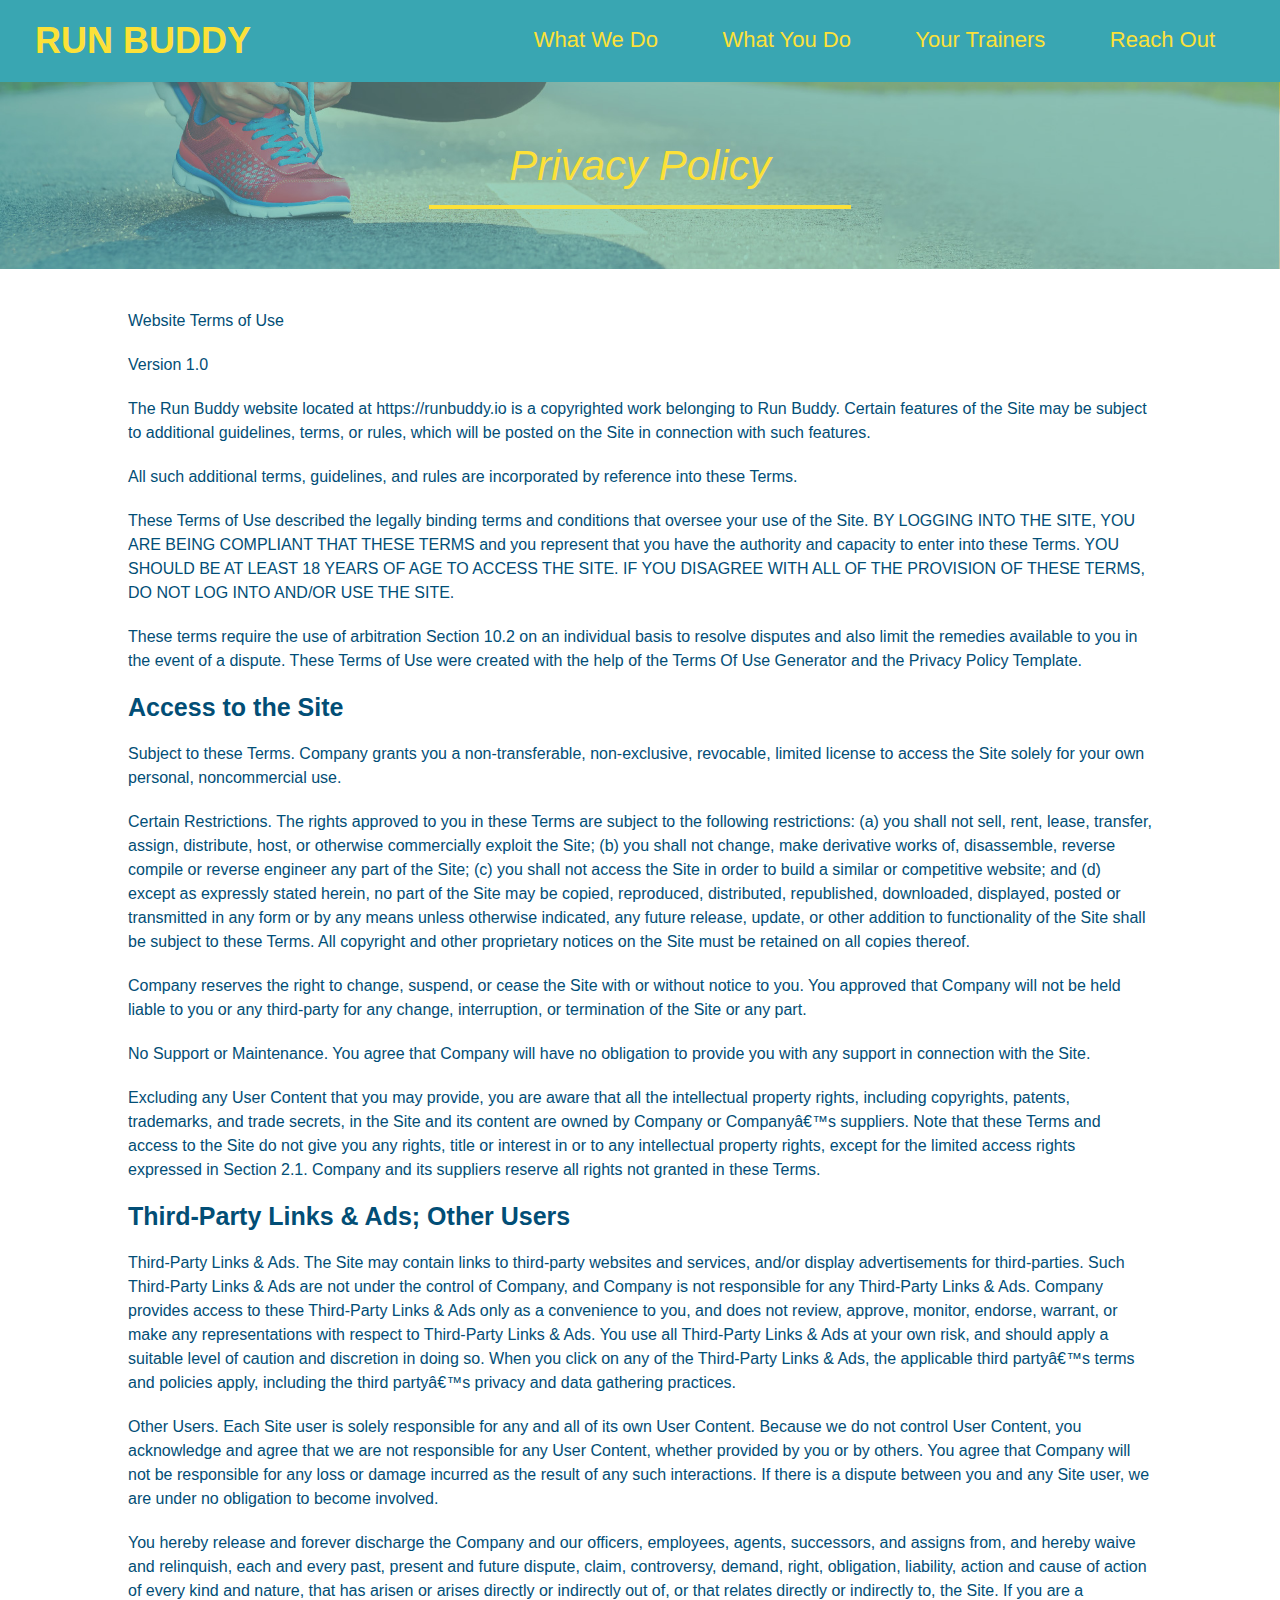
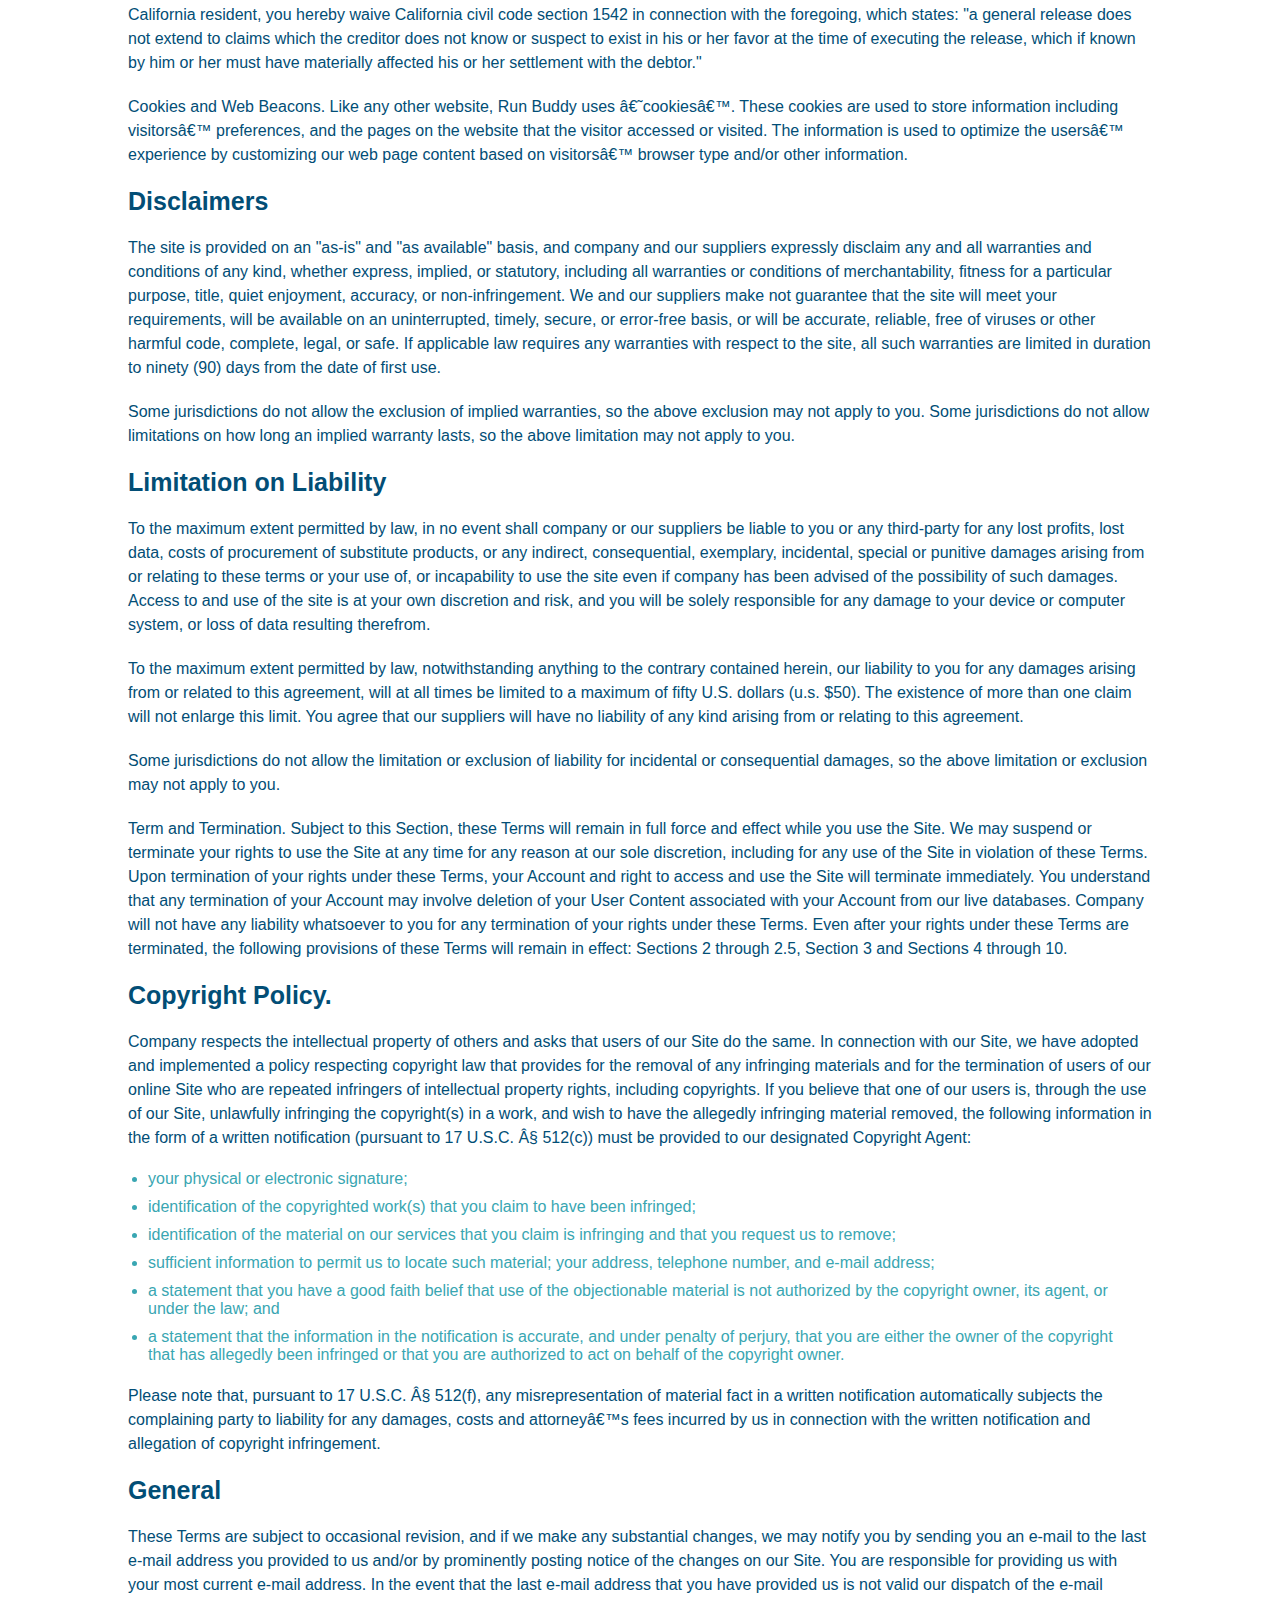
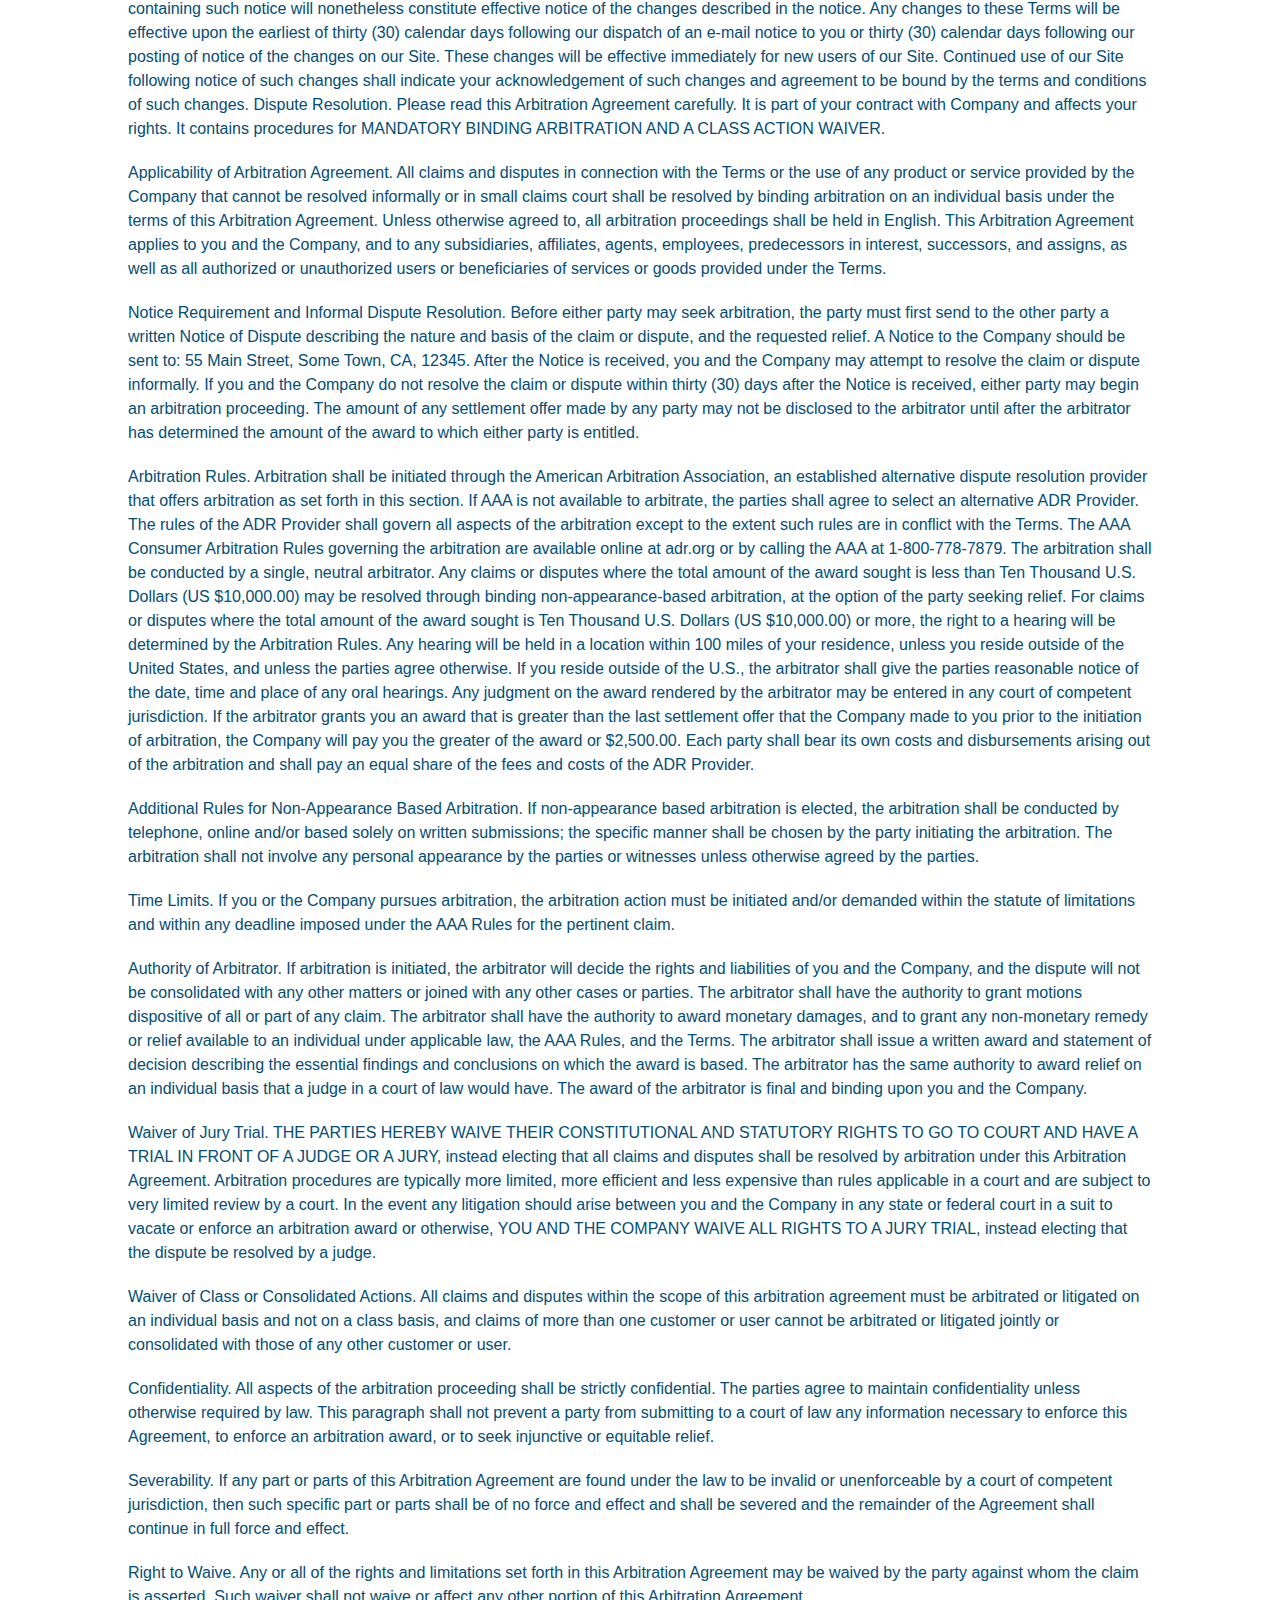
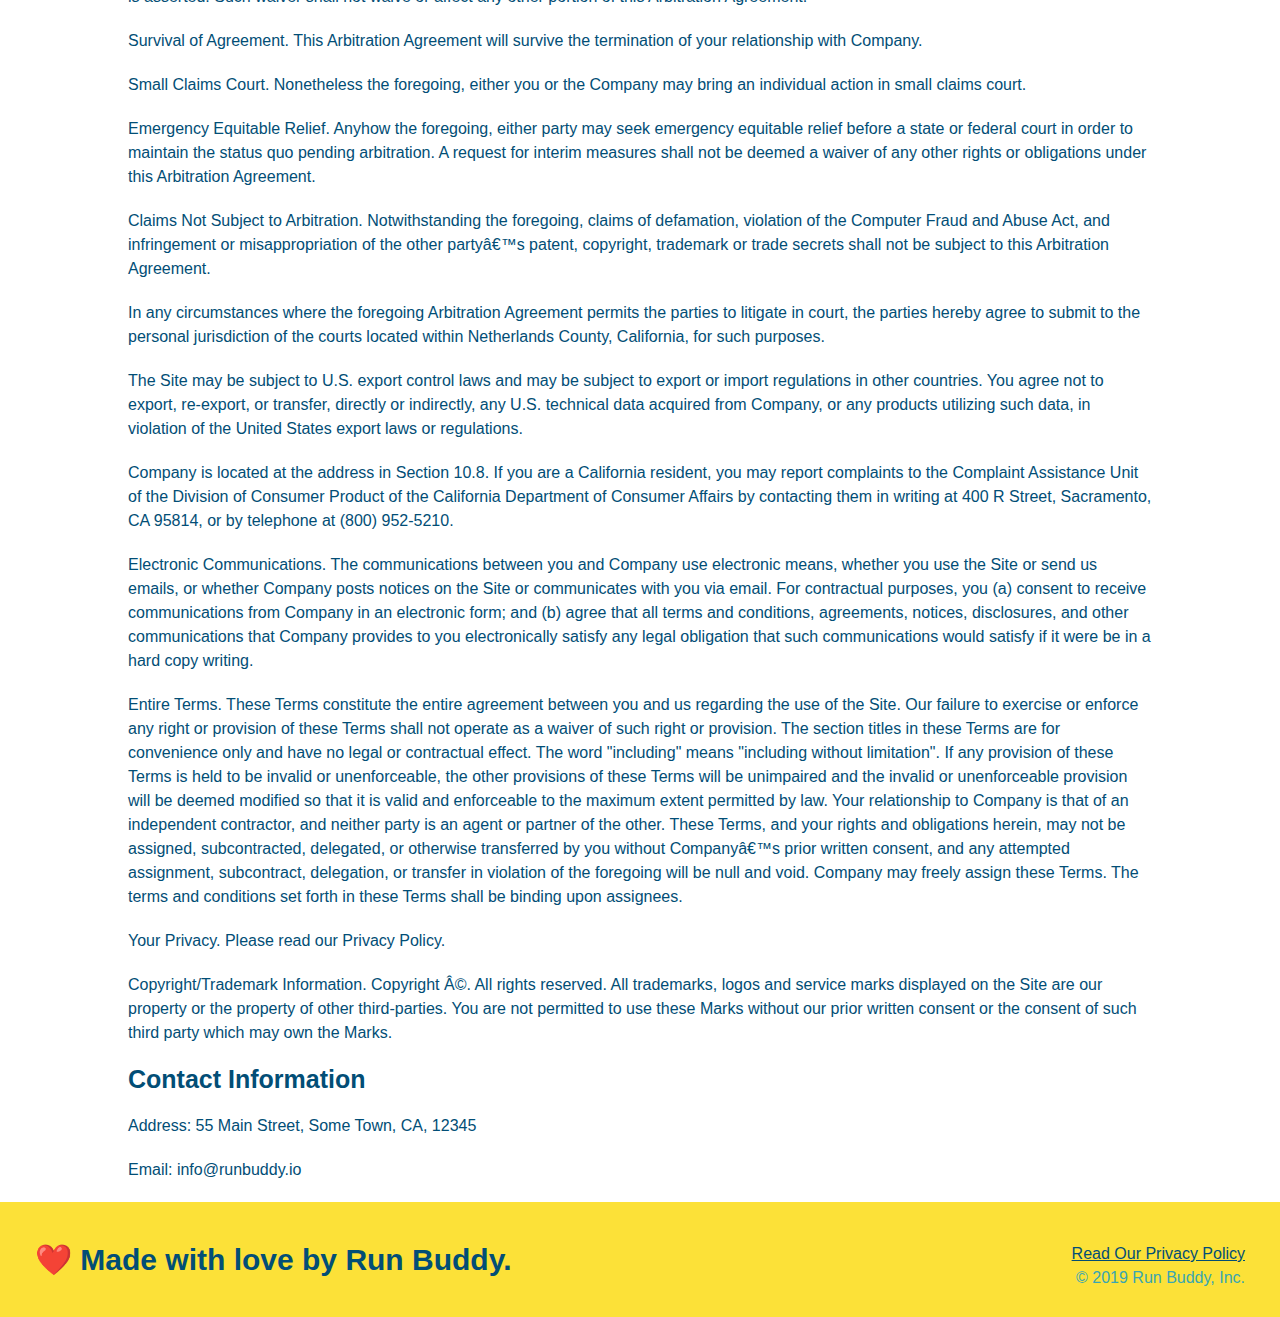
==== privacy-policy.html @ e76ca5c4 "update" ====
<!DOCTYPE html>
<html lang="en">

<head>
  <meta charset="UTF-8" />
  <title>Privacy Policy - Run Buddy</title>
  <link rel="stylesheet" href="./assets/css/style.css" />
  <link rel="stylesheet" href="./assets/css/secondary-styles.css" />

</head>

<body>
  <header>
    <h1>
      <a href="/">
        RUN BUDDY
      </a>
    </h1>
    <nav>
      <!-- Unordered list element -->
      <ul>
        <!-- List item element-->
        <li>
          <!-- Anchor element -->
          <a href="./index.html#what-we-do">What We Do</a>
        </li>
        <li>
          <a href="./index.html#what-you-do">What You Do</a>
        </li>
        <li>
          <a href="./index.html#your-trainers">Your Trainers</a>
        </li>
        <li>
          <a href="./index.html#reach-out">Reach Out</a>
        </li>
      </ul>
    </nav>
  </header>

  <section class="hero">
    <h2 class="page-title">
      Privacy Policy
    </h2>
  </section>

  <article class="secondary-content">

    <p>
      Website Terms of Use
    </p>

    <p>
      Version 1.0
    </p>

    <p>
      The Run Buddy website located at https://runbuddy.io is a copyrighted work belonging to Run Buddy. Certain
      features of the Site may be subject to additional guidelines, terms, or rules, which will be posted on the Site
      in connection with such features.
    </p>

    <p>
      All such additional terms, guidelines, and rules are incorporated by reference into these Terms.
    </p>

    <p>
      These Terms of Use described the legally binding terms and conditions that oversee your use of the Site. BY
      LOGGING INTO THE SITE, YOU ARE BEING COMPLIANT THAT THESE TERMS and you represent that you have the authority
      and capacity to enter into these Terms. YOU SHOULD BE AT LEAST 18 YEARS OF AGE TO ACCESS THE SITE. IF YOU
      DISAGREE WITH ALL OF THE PROVISION OF THESE TERMS, DO NOT LOG INTO AND/OR USE THE SITE.
    </p>

    <p>
      These terms require the use of arbitration Section 10.2 on an individual basis to resolve disputes and also
      limit the remedies available to you in the event of a dispute. These Terms of Use were created with the help of
      the Terms Of Use Generator and the Privacy Policy Template.
    </p>

    <h3>
      Access to the Site
    </h3>

    <p>
      Subject to these Terms. Company grants you a non-transferable, non-exclusive, revocable, limited license to
      access the Site solely for your own personal, noncommercial use.
    </p>

    <p>
      Certain Restrictions. The rights approved to you in these Terms are subject to the following restrictions: (a)
      you shall not sell, rent, lease, transfer, assign, distribute, host, or otherwise commercially exploit the Site;
      (b) you shall not change, make derivative works of, disassemble, reverse compile or reverse engineer any part of
      the Site; (c) you shall not access the Site in order to build a similar or competitive website; and (d) except
      as expressly stated herein, no part of the Site may be copied, reproduced, distributed, republished, downloaded,
      displayed, posted or transmitted in any form or by any means unless otherwise indicated, any future release,
      update, or other addition to functionality of the Site shall be subject to these Terms. All copyright and other
      proprietary notices on the Site must be retained on all copies thereof.
    </p>

    <p>
      Company reserves the right to change, suspend, or cease the Site with or without notice to you. You approved
      that Company will not be held liable to you or any third-party for any change, interruption, or termination of
      the Site or any part.
    </p>

    <p>
      No Support or Maintenance. You agree that Company will have no obligation to provide you with any support in
      connection with the Site.
    </p>

    <p>
      Excluding any User Content that you may provide, you are aware that all the intellectual property rights,
      including copyrights, patents, trademarks, and trade secrets, in the Site and its content are owned by Company
      or Companyâ€™s suppliers. Note that these Terms and access to the Site do not give you any rights, title or
      interest in or to any intellectual property rights, except for the limited access rights expressed in Section
      2.1. Company and its suppliers reserve all rights not granted in these Terms.
    </p>

    <h3>
      Third-Party Links & Ads; Other Users
    </h3>

    <p>
      Third-Party Links & Ads. The Site may contain links to third-party websites and services, and/or display
      advertisements for third-parties. Such Third-Party Links & Ads are not under the control of Company, and Company
      is not responsible for any Third-Party Links & Ads. Company provides access to these Third-Party Links & Ads
      only as a convenience to you, and does not review, approve, monitor, endorse, warrant, or make any
      representations with respect to Third-Party Links & Ads. You use all Third-Party Links & Ads at your own risk,
      and should apply a suitable level of caution and discretion in doing so. When you click on any of the
      Third-Party Links & Ads, the applicable third partyâ€™s terms and policies apply, including the third partyâ€™s
      privacy and data gathering practices.
    </p>

    <p>
      Other Users. Each Site user is solely responsible for any and all of its own User Content. Because we do not
      control User Content, you acknowledge and agree that we are not responsible for any User Content, whether
      provided by you or by others. You agree that Company will not be responsible for any loss or damage incurred as
      the result of any such interactions. If there is a dispute between you and any Site user, we are under no
      obligation to become involved.
    </p>

    <p>
      You hereby release and forever discharge the Company and our officers, employees, agents, successors, and
      assigns from, and hereby waive and relinquish, each and every past, present and future dispute, claim,
      controversy, demand, right, obligation, liability, action and cause of action of every kind and nature, that has
      arisen or arises directly or indirectly out of, or that relates directly or indirectly to, the Site. If you are
      a California resident, you hereby waive California civil code section 1542 in connection with the foregoing,
      which states: "a general release does not extend to claims which the creditor does not know or suspect to exist
      in his or her favor at the time of executing the release, which if known by him or her must have materially
      affected his or her settlement with the debtor."
    </p>

    <p>
      Cookies and Web Beacons. Like any other website, Run Buddy uses â€˜cookiesâ€™. These cookies are used to store
      information including visitorsâ€™ preferences, and the pages on the website that the visitor accessed or visited.
      The information is used to optimize the usersâ€™ experience by customizing our web page content based on
      visitorsâ€™
      browser type and/or other information.
    </p>

    <h3>
      Disclaimers
    </h3>

    <p>
      The site is provided on an "as-is" and "as available" basis, and company and our suppliers expressly disclaim
      any and all warranties and conditions of any kind, whether express, implied, or statutory, including all
      warranties or conditions of merchantability, fitness for a particular purpose, title, quiet enjoyment, accuracy,
      or non-infringement. We and our suppliers make not guarantee that the site will meet your requirements, will be
      available on an uninterrupted, timely, secure, or error-free basis, or will be accurate, reliable, free of
      viruses or other harmful code, complete, legal, or safe. If applicable law requires any warranties with respect
      to the site, all such warranties are limited in duration to ninety (90) days from the date of first use.
    </p>

    <p>
      Some jurisdictions do not allow the exclusion of implied warranties, so the above exclusion may not apply to
      you. Some jurisdictions do not allow limitations on how long an implied warranty lasts, so the above limitation
      may not apply to you.
    </p>

    <h3>
      Limitation on Liability
    </h3>

    <p>
      To the maximum extent permitted by law, in no event shall company or our suppliers be liable to you or any
      third-party for any lost profits, lost data, costs of procurement of substitute products, or any indirect,
      consequential, exemplary, incidental, special or punitive damages arising from or relating to these terms or
      your use of, or incapability to use the site even if company has been advised of the possibility of such
      damages. Access to and use of the site is at your own discretion and risk, and you will be solely responsible
      for any damage to your device or computer system, or loss of data resulting therefrom.
    </p>

    <p>
      To the maximum extent permitted by law, notwithstanding anything to the contrary contained herein, our liability
      to you for any damages arising from or related to this agreement, will at all times be limited to a maximum of
      fifty U.S. dollars (u.s. $50). The existence of more than one claim will not enlarge this limit. You agree that
      our suppliers will have no liability of any kind arising from or relating to this agreement.
    </p>

    <p>
      Some jurisdictions do not allow the limitation or exclusion of liability for incidental or consequential
      damages, so the above limitation or exclusion may not apply to you.
    </p>

    <p>
      Term and Termination. Subject to this Section, these Terms will remain in full force and effect while you use
      the Site. We may suspend or terminate your rights to use the Site at any time for any reason at our sole
      discretion, including for any use of the Site in violation of these Terms. Upon termination of your rights under
      these Terms, your Account and right to access and use the Site will terminate immediately. You understand that
      any termination of your Account may involve deletion of your User Content associated with your Account from our
      live databases. Company will not have any liability whatsoever to you for any termination of your rights under
      these Terms. Even after your rights under these Terms are terminated, the following provisions of these Terms
      will remain in effect: Sections 2 through 2.5, Section 3 and Sections 4 through 10.
    </p>

    <h3>
      Copyright Policy.
    </h3>

    <p>
      Company respects the intellectual property of others and asks that users of our Site do the same. In connection
      with our Site, we have adopted and implemented a policy respecting copyright law that provides for the removal
      of any infringing materials and for the termination of users of our online Site who are repeated infringers of
      intellectual property rights, including copyrights. If you believe that one of our users is, through the use of
      our Site, unlawfully infringing the copyright(s) in a work, and wish to have the allegedly infringing material
      removed, the following information in the form of a written notification (pursuant to 17 U.S.C. Â§ 512(c)) must
      be provided to our designated Copyright Agent:
    </p>

    <ul>
      <li>
        your physical or electronic signature;
      </li>
      <li>
        identification of the copyrighted work(s) that you claim to have been infringed;
      </li>
      <li>
        identification of the material on our services that you claim is infringing and that you request us to remove;
      </li>
      <li>
        sufficient information to permit us to locate such material; your address, telephone number, and e-mail
        address;
      </li>
      <li>
        a statement that you have a good faith belief that use of the objectionable material is not authorized by the
        copyright owner, its agent, or under the law; and
      </li>
      <li>
        a statement that the information in the notification is accurate, and under penalty of perjury, that you are
        either the owner of the copyright that has allegedly been infringed or that you are authorized to act on
        behalf of the copyright owner.
      </li>
    </ul>

    <p>
      Please note that, pursuant to 17 U.S.C. Â§ 512(f), any misrepresentation of material fact in a written
      notification automatically subjects the complaining party to liability for any damages, costs and attorneyâ€™s
      fees incurred by us in connection with the written notification and allegation of copyright infringement.
    </p>

    <h3>
      General
    </h3>

    <p>
      These Terms are subject to occasional revision, and if we make any substantial changes, we may notify you by
      sending you an e-mail to the last e-mail address you provided to us and/or by prominently posting notice of the
      changes on our Site. You are responsible for providing us with your most current e-mail address. In the event
      that the last e-mail address that you have provided us is not valid our dispatch of the e-mail containing such
      notice will nonetheless constitute effective notice of the changes described in the notice. Any changes to these
      Terms will be effective upon the earliest of thirty (30) calendar days following our dispatch of an e-mail
      notice to you or thirty (30) calendar days following our posting of notice of the changes on our Site. These
      changes will be effective immediately for new users of our Site. Continued use of our Site following notice of
      such changes shall indicate your acknowledgement of such changes and agreement to be bound by the terms and
      conditions of such changes. Dispute Resolution. Please read this Arbitration Agreement carefully. It is part of
      your contract with Company and affects your rights. It contains procedures for MANDATORY BINDING ARBITRATION AND
      A CLASS ACTION WAIVER.
    </p>

    <p>
      Applicability of Arbitration Agreement. All claims and disputes in connection with the Terms or the use of any
      product or service provided by the Company that cannot be resolved informally or in small claims court shall be
      resolved by binding arbitration on an individual basis under the terms of this Arbitration Agreement. Unless
      otherwise agreed to, all arbitration proceedings shall be held in English. This Arbitration Agreement applies to
      you and the Company, and to any subsidiaries, affiliates, agents, employees, predecessors in interest,
      successors, and assigns, as well as all authorized or unauthorized users or beneficiaries of services or goods
      provided under the Terms.
    </p>

    <p>
      Notice Requirement and Informal Dispute Resolution. Before either party may seek arbitration, the party must
      first send to the other party a written Notice of Dispute describing the nature and basis of the claim or
      dispute, and the requested relief. A Notice to the Company should be sent to: 55 Main Street, Some Town, CA,
      12345. After the Notice is received, you and the Company may attempt to resolve the claim or dispute informally.
      If you and the Company do not resolve the claim or dispute within thirty (30) days after the Notice is received,
      either party may begin an arbitration proceeding. The amount of any settlement offer made by any party may not
      be disclosed to the arbitrator until after the arbitrator has determined the amount of the award to which either
      party is entitled.
    </p>

    <p>
      Arbitration Rules. Arbitration shall be initiated through the American Arbitration Association, an established
      alternative dispute resolution provider that offers arbitration as set forth in this section. If AAA is not
      available to arbitrate, the parties shall agree to select an alternative ADR Provider. The rules of the ADR
      Provider shall govern all aspects of the arbitration except to the extent such rules are in conflict with the
      Terms. The AAA Consumer Arbitration Rules governing the arbitration are available online at adr.org or by
      calling the AAA at 1-800-778-7879. The arbitration shall be conducted by a single, neutral arbitrator. Any
      claims or disputes where the total amount of the award sought is less than Ten Thousand U.S. Dollars (US
      $10,000.00) may be resolved through binding non-appearance-based arbitration, at the option of the party seeking
      relief. For claims or disputes where the total amount of the award sought is Ten Thousand U.S. Dollars (US
      $10,000.00) or more, the right to a hearing will be determined by the Arbitration Rules. Any hearing will be
      held in a location within 100 miles of your residence, unless you reside outside of the United States, and
      unless the parties agree otherwise. If you reside outside of the U.S., the arbitrator shall give the parties
      reasonable notice of the date, time and place of any oral hearings. Any judgment on the award rendered by the
      arbitrator may be entered in any court of competent jurisdiction. If the arbitrator grants you an award that is
      greater than the last settlement offer that the Company made to you prior to the initiation of arbitration, the
      Company will pay you the greater of the award or $2,500.00. Each party shall bear its own costs and
      disbursements arising out of the arbitration and shall pay an equal share of the fees and costs of the ADR
      Provider.
    </p>

    <p>
      Additional Rules for Non-Appearance Based Arbitration. If non-appearance based arbitration is elected, the
      arbitration shall be conducted by telephone, online and/or based solely on written submissions; the specific
      manner shall be chosen by the party initiating the arbitration. The arbitration shall not involve any personal
      appearance by the parties or witnesses unless otherwise agreed by the parties.
    </p>

    <p>
      Time Limits. If you or the Company pursues arbitration, the arbitration action must be initiated and/or demanded
      within the statute of limitations and within any deadline imposed under the AAA Rules for the pertinent claim.
    </p>

    <p>
      Authority of Arbitrator. If arbitration is initiated, the arbitrator will decide the rights and liabilities of
      you and the Company, and the dispute will not be consolidated with any other matters or joined with any other
      cases or parties. The arbitrator shall have the authority to grant motions dispositive of all or part of any
      claim. The arbitrator shall have the authority to award monetary damages, and to grant any non-monetary remedy
      or relief available to an individual under applicable law, the AAA Rules, and the Terms. The arbitrator shall
      issue a written award and statement of decision describing the essential findings and conclusions on which the
      award is based. The arbitrator has the same authority to award relief on an individual basis that a judge in a
      court of law would have. The award of the arbitrator is final and binding upon you and the Company.
    </p>

    <p>
      Waiver of Jury Trial. THE PARTIES HEREBY WAIVE THEIR CONSTITUTIONAL AND STATUTORY RIGHTS TO GO TO COURT AND HAVE
      A TRIAL IN FRONT OF A JUDGE OR A JURY, instead electing that all claims and disputes shall be resolved by
      arbitration under this Arbitration Agreement. Arbitration procedures are typically more limited, more efficient
      and less expensive than rules applicable in a court and are subject to very limited review by a court. In the
      event any litigation should arise between you and the Company in any state or federal court in a suit to vacate
      or enforce an arbitration award or otherwise, YOU AND THE COMPANY WAIVE ALL RIGHTS TO A JURY TRIAL, instead
      electing that the dispute be resolved by a judge.
    </p>

    <p>
      Waiver of Class or Consolidated Actions. All claims and disputes within the scope of this arbitration agreement
      must be arbitrated or litigated on an individual basis and not on a class basis, and claims of more than one
      customer or user cannot be arbitrated or litigated jointly or consolidated with those of any other customer or
      user.
    </p>

    <p>
      Confidentiality. All aspects of the arbitration proceeding shall be strictly confidential. The parties agree to
      maintain confidentiality unless otherwise required by law. This paragraph shall not prevent a party from
      submitting to a court of law any information necessary to enforce this Agreement, to enforce an arbitration
      award, or to seek injunctive or equitable relief.
    </p>

    <p>
      Severability. If any part or parts of this Arbitration Agreement are found under the law to be invalid or
      unenforceable by a court of competent jurisdiction, then such specific part or parts shall be of no force and
      effect and shall be severed and the remainder of the Agreement shall continue in full force and effect.
    </p>

    <p>
      Right to Waive. Any or all of the rights and limitations set forth in this Arbitration Agreement may be waived
      by the party against whom the claim is asserted. Such waiver shall not waive or affect any other portion of this
      Arbitration Agreement.
    </p>

    <p>
      Survival of Agreement. This Arbitration Agreement will survive the termination of your relationship with
      Company.
    </p>

    <p>
      Small Claims Court. Nonetheless the foregoing, either you or the Company may bring an individual action in small
      claims court.
    </p>

    <p>
      Emergency Equitable Relief. Anyhow the foregoing, either party may seek emergency equitable relief before a
      state or federal court in order to maintain the status quo pending arbitration. A request for interim measures
      shall not be deemed a waiver of any other rights or obligations under this Arbitration Agreement.
    </p>

    <p>
      Claims Not Subject to Arbitration. Notwithstanding the foregoing, claims of defamation, violation of the
      Computer Fraud and Abuse Act, and infringement or misappropriation of the other partyâ€™s patent, copyright,
      trademark or trade secrets shall not be subject to this Arbitration Agreement.
    </p>

    <p>
      In any circumstances where the foregoing Arbitration Agreement permits the parties to litigate in court, the
      parties hereby agree to submit to the personal jurisdiction of the courts located within Netherlands County,
      California, for such purposes.
    </p>

    <p>
      The Site may be subject to U.S. export control laws and may be subject to export or import regulations in other
      countries. You agree not to export, re-export, or transfer, directly or indirectly, any U.S. technical data
      acquired from Company, or any products utilizing such data, in violation of the United States export laws or
      regulations.
    </p>

    <p>
      Company is located at the address in Section 10.8. If you are a California resident, you may report complaints
      to the Complaint Assistance Unit of the Division of Consumer Product of the California Department of Consumer
      Affairs by contacting them in writing at 400 R Street, Sacramento, CA 95814, or by telephone at (800) 952-5210.
    </p>

    <p>
      Electronic Communications. The communications between you and Company use electronic means, whether you use the
      Site or send us emails, or whether Company posts notices on the Site or communicates with you via email. For
      contractual purposes, you (a) consent to receive communications from Company in an electronic form; and (b)
      agree that all terms and conditions, agreements, notices, disclosures, and other communications that Company
      provides to you electronically satisfy any legal obligation that such communications would satisfy if it were be
      in a hard copy writing.
    </p>

    <p>
      Entire Terms. These Terms constitute the entire agreement between you and us regarding the use of the Site. Our
      failure to exercise or enforce any right or provision of these Terms shall not operate as a waiver of such right
      or provision. The section titles in these Terms are for convenience only and have no legal or contractual
      effect. The word "including" means "including without limitation". If any provision of these Terms is held to be
      invalid or unenforceable, the other provisions of these Terms will be unimpaired and the invalid or
      unenforceable provision will be deemed modified so that it is valid and enforceable to the maximum extent
      permitted by law. Your relationship to Company is that of an independent contractor, and neither party is an
      agent or partner of the other. These Terms, and your rights and obligations herein, may not be assigned,
      subcontracted, delegated, or otherwise transferred by you without Companyâ€™s prior written consent, and any
      attempted assignment, subcontract, delegation, or transfer in violation of the foregoing will be null and void.
      Company may freely assign these Terms. The terms and conditions set forth in these Terms shall be binding upon
      assignees.
    </p>

    <p>
      Your Privacy. Please read our Privacy Policy.
    </p>

    <p>
      Copyright/Trademark Information. Copyright Â©. All rights reserved. All trademarks, logos and service marks
      displayed on the Site are our property or the property of other third-parties. You are not permitted to use
      these Marks without our prior written consent or the consent of such third party which may own the Marks.
    </p>

    <h3>
      Contact Information
    </h3>

    <p>
      Address: 55 Main Street, Some Town, CA, 12345
    </p>

    <p>
      Email: info@runbuddy.io
    </p>

  </article>


  <!-- footer -->
  <footer>
    <h2>❤️ Made with love by Run Buddy.</h2>
    <div>
      <a href="#">Read Our Privacy Policy</a><br />
      &copy; 2019 Run Buddy, Inc.
    </div>
  </footer>
</body>

</html>
---- assets/css/style.css ----
* {
  margin: 0;
  padding: 0;
  box-sizing: border-box;
}

body {
  /* more on this crazy alphanumerical value in a minute! */
  color: #39a6b2;
  font-family: Helvetica, Arial, sans-serif;
}

/* apply styles to <header> */
header {
  padding: 20px 35px;
  background-color: #39a6b2;
}

header h1 {
  font-weight: bold;
  font-size: 36px;
  color: #fce138;
  margin: 0;
  display: inline;
}
header a {
  text-decoration: none;
  color: #fce138;
}

header nav {
  float: right;
  margin: 7px 0;
}

header nav ul li {
  display: inline;
}

header nav ul li a {
  margin: 0 30px;
  font-weight: lighter;
  font-size: 22px;
}

footer {
  background: #fce138;
  width: 100%;
  padding: 40px 35px;
}

footer h2 {
  display: inline;
  color: #024e76;
  font-size: 30px;
  margin: 0;
}

footer div {
  float: right;
  line-height: 1.5;
  text-align: right;
}

footer a {
  color: #024e76;
}

section {
  padding: 60px;
}

/* Hero Style Start */
.hero {
  background-image: url('../images/hero-bg.jpg');
  height: 600px;
  background-size: cover;
  background-position: center;
  position: relative;
}
/* Hero Style End */

.hero-form {
  border: 3px solid #024e76;
  background-color: #fce138;
  padding: 20px;
  width: 500px;
  color: #024e76;
  position: absolute;
  bottom: 120px;
  right: 140px;
}

.hero-form h3 {
  font-size: 24px;
  margin: 0;
}
.hero-form p {
  margin: 5px 0 15px 0;
}

.form-input {
  border: 1px solid #024e76;
  display: block;
  padding: 7px 15px;
  font-size: 16px;
  color: #024e76;
  width: 100%;
  margin-bottom: 15px;
}

.hero-form label {
  margin: 0 5px;
}

.hero-form button {
  color: #fce138;
  background-color: #024e76;
  border: none;
  padding: 10px 20px;
  font-size: 16px;
}

.intro {
  text-align: center;
}

.intro p {
  line-height: 1.7;
  color: #39a6b2;
  width: 80%;
  font-size: 20px;
  margin: 0 auto;
}

.steps {
  text-align: center;
  background: #fce138;
}

.steps div {
  margin-bottom: 80px;
}

.steps img {
  width: 15%;
  margin: 10px 0;
}

.steps h3 {
  color: #024e76;
  font-size: 46px;
  margin-top: 10px;
}

.steps p {
  color: #39a6b2;
  font-size: 23px;
}

.steps span {
  font-size: 38px;
}

.section-title {
  font-size: 55px;
  color: #024e76;
  margin-bottom: 35px;
  padding: 0 100px 20px 100px;
  display: inline-block;
  border-bottom: 3px solid;
}

.primary-border {
  border-color: #fce138;
}

.secondary-border {
  border-color: #39a6b2;
}

.trainers {
  text-align: center;
}

.trainer {
  width: 900px;
  margin: 0 auto 30px auto;
  background: #024e76;
  color: #fce138;
  overflow: auto;
}

.trainer img {
  width: 35%;
  float: left;
}

.trainer-bio {
  padding: 35px;
  float: left;
  width: 65%;
}

.trainer-bio h3 {
  font-size: 32px;
  margin-bottom: 8px;
}

.trainer-bio h4 {
  font-weight: lighter;
  font-size: 26px;
  margin-bottom: 25px;
}

.trainer-bio p {
  font-size: 17px;
  line-height: 1.3;
}

.text-left {
  text-align: left;
}

.text-right {
  text-align: right;
}

/* REACH OUT STYLES START */
.contact {
  text-align: center;
  background: #024e76;
}

.contact h2 {
  color: #fce138;
}

.contact-info iframe {
  width: 400px;
  height: 400px;
}

.contact-info div {
  width: 410px;
  display: inline-block;
  vertical-align: top;
  text-align: left;
  margin: 30px 0 0 60px;
  color: white;
}

.contact-info h3 {
  color: #fce138;
  font-size: 32px;
}

.contact-info p,
.contact-info address {
  margin: 20px 0;
  line-height: 1.5;
  font-size: 20px;
  font-style: normal;
}

.contact-info a {
  color: #fce138;
}

/* REACH OUT STYLES END */
---- assets/css/secondary-styles.css ----
.hero {
  background-position: bottom;
  height: auto;
  text-align: center;
  margin-bottom: 40px;
}

.page-title {
  color: #fce138;
  display: inline-block;
  border-bottom: 4px solid #fce138;
  padding: 0 80px 15px 80px;
  font-weight: normal;
  font-size: 42px;
  font-style: italic;
}

.secondary-content {
  width: 80%;
  margin: 0 auto;
  color: #024e76;
}

.secondary-content h3 {
  font-size: 25px;
  margin: 20px 0;
}

.secondary-content p {
  font-size: 16px;
  line-height: 1.5;
  margin: 20px 0;
}

.secondary-content ul {
  margin: 15px 20px;
}

.secondary-content li {
  color: #39a6b2;
  margin: 10px 0;
}
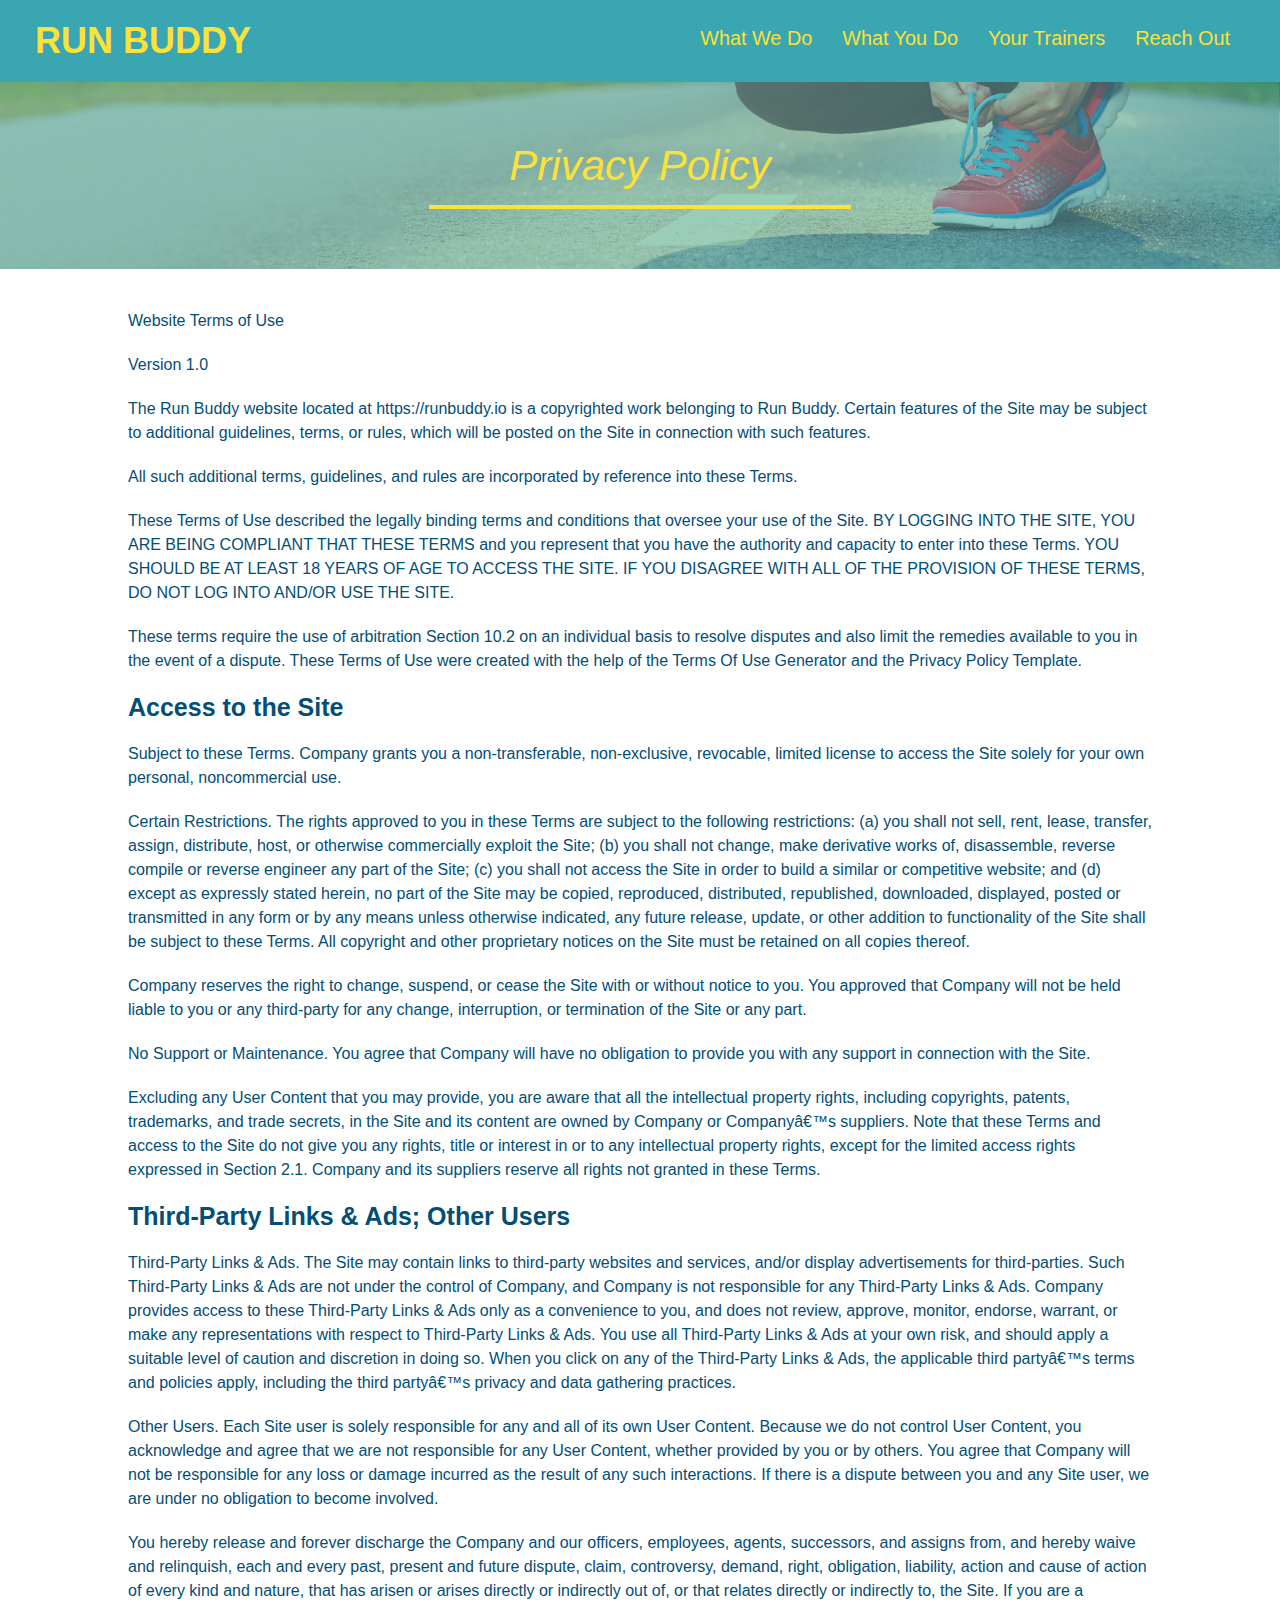
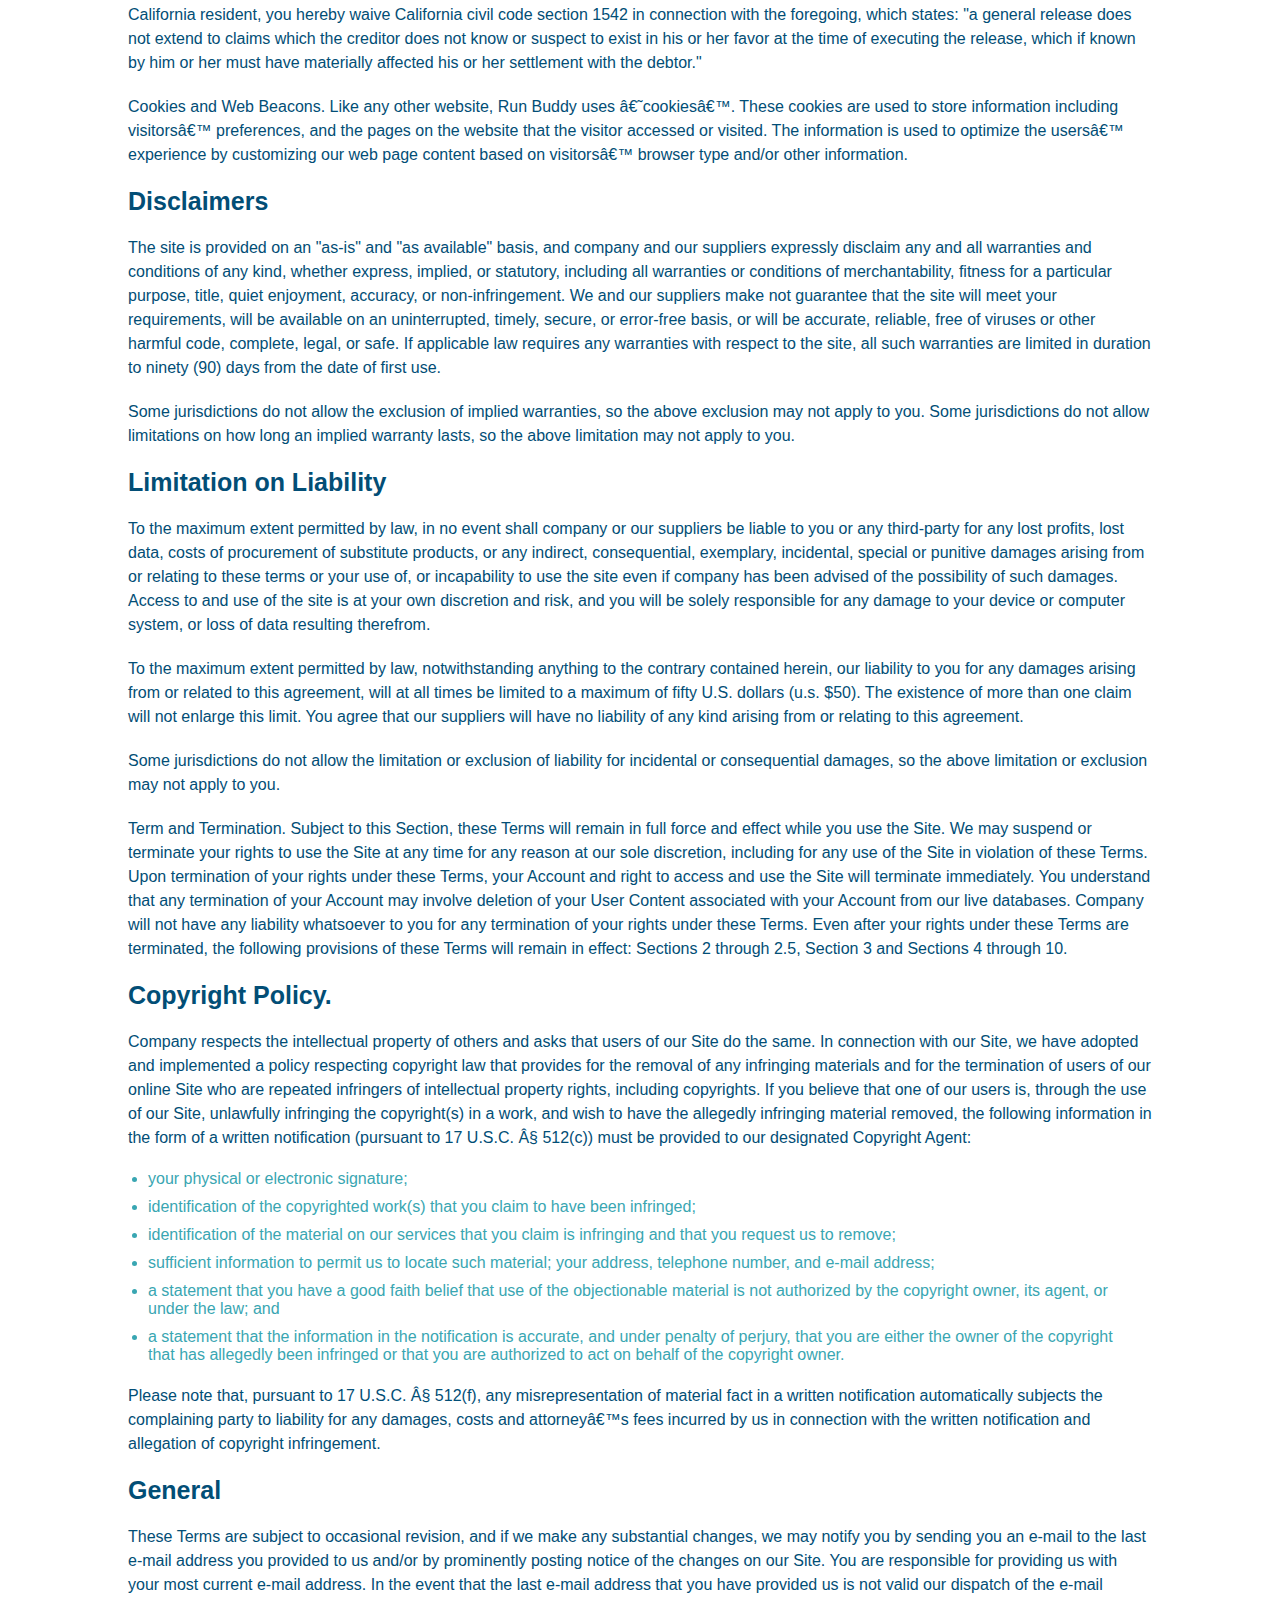
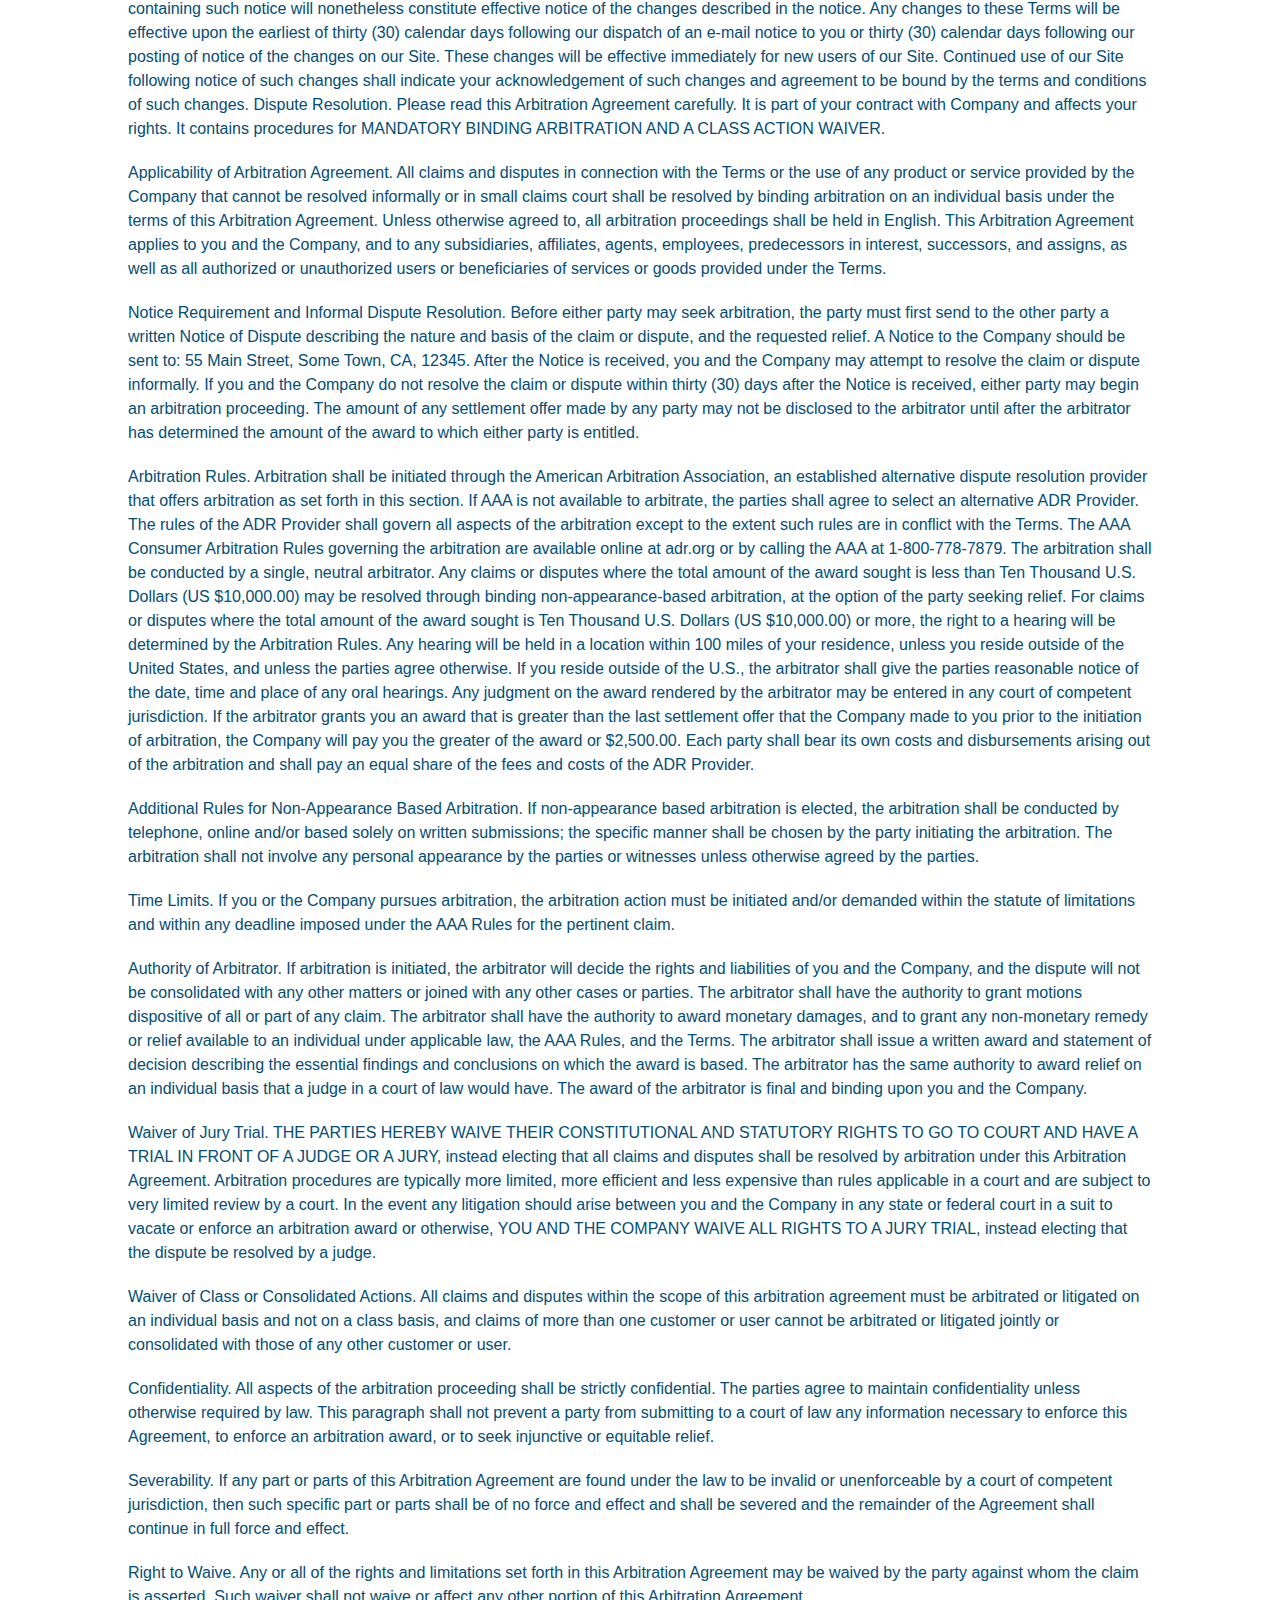
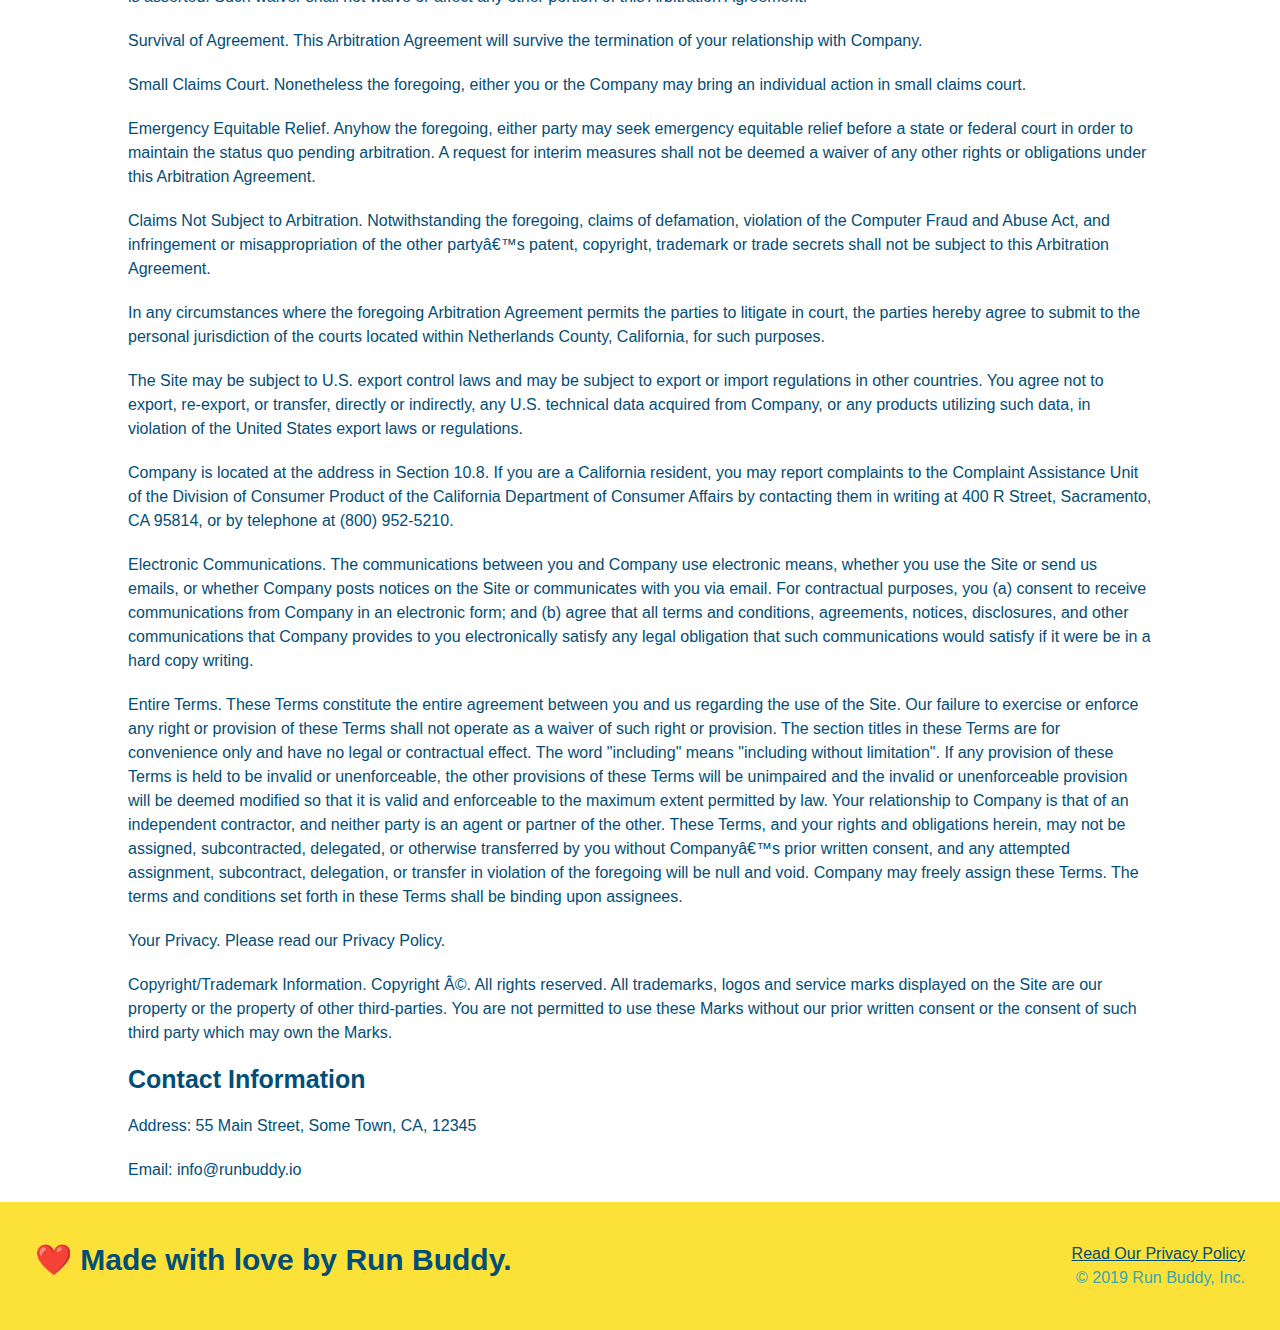
==== commit 65911e12: "update mediaqueries css" ====
--- a/privacy-policy.html
+++ b/privacy-policy.html
@@ -3,6 +3,7 @@
 
 <head>
   <meta charset="UTF-8" />
+  <meta name="viewport" content="width=device-width, initial-scale=1.0" />
   <title>Privacy Policy - Run Buddy</title>
   <link rel="stylesheet" href="./assets/css/style.css" />
   <link rel="stylesheet" href="./assets/css/secondary-styles.css" />
--- a/assets/css/style.css
+++ b/assets/css/style.css
@@ -5,7 +5,7 @@
 }
 
 body {
-  /* more on this crazy alphanumerical value in a minute! */
+  /* alphanumerical value instead of color name */
   color: #39a6b2;
   font-family: Helvetica, Arial, sans-serif;
 }
@@ -14,6 +14,9 @@
 header {
   padding: 20px 35px;
   background-color: #39a6b2;
+  display: flex;
+  justify-content: space-between;
+  flex-wrap: wrap;
 }
 
 header h1 {
@@ -21,43 +24,50 @@
   font-size: 36px;
   color: #fce138;
   margin: 0;
-  display: inline;
-}
+}
+
 header a {
   text-decoration: none;
   color: #fce138;
 }
 
 header nav {
-  float: right;
   margin: 7px 0;
 }
 
-header nav ul li {
-  display: inline;
+header nav ul {
+  display: flex;
+  flex-wrap: wrap;
+  justify-content: space-between;
+  align-items: center;
+  list-style: none;
 }
 
 header nav ul li a {
-  margin: 0 30px;
+  padding: 10px 15px;
   font-weight: lighter;
-  font-size: 22px;
-}
-
+  font-size: 1.55vw;
+}
+
+/* header / navbar styles end */
+
+/* footer styles start */
 footer {
   background: #fce138;
   width: 100%;
   padding: 40px 35px;
+  display: flex;
+  justify-content: space-between;
+  flex-wrap: wrap;
 }
 
 footer h2 {
-  display: inline;
   color: #024e76;
   font-size: 30px;
   margin: 0;
 }
 
 footer div {
-  float: right;
   line-height: 1.5;
   text-align: right;
 }
@@ -65,7 +75,9 @@
 footer a {
   color: #024e76;
 }
-
+/* end footer styles */
+
+/* style section tags */
 section {
   padding: 60px;
 }
@@ -73,22 +85,36 @@
 /* Hero Style Start */
 .hero {
   background-image: url('../images/hero-bg.jpg');
-  height: 600px;
   background-size: cover;
   background-position: center;
-  position: relative;
-}
-/* Hero Style End */
+  display: flex;
+  justify-content: center;
+  flex-wrap: wrap;
+  align-items: flex-start;
+}
+
+.hero-cta {
+  width: 35%;
+  text-align: right;
+  margin: 3.5%;
+  color: #fff;
+  font-size: 18px;
+  line-height: 1.2;
+}
+
+.hero-cta h2 {
+  font-style: italic;
+  font-size: 55px;
+  color: #fce138;
+}
 
 .hero-form {
   border: 3px solid #024e76;
   background-color: #fce138;
   padding: 20px;
-  width: 500px;
-  color: #024e76;
-  position: absolute;
-  bottom: 120px;
-  right: 140px;
+  color: #024e76;
+  width: 40%;
+  margin: 3.5%;
 }
 
 .hero-form h3 {
@@ -120,115 +146,135 @@
   padding: 10px 20px;
   font-size: 16px;
 }
-
-.intro {
+/* Hero Style End */
+
+/* section title styles start */
+.section-title {
+  font-size: 48px;
+  color: #024e76;
+  border-bottom: 3px solid;
+  padding-bottom: 20px;
   text-align: center;
-}
-
+  margin: 0 auto 35px auto;
+  width: 50%;
+}
+
+.primary-border {
+  border-color: #fce138;
+}
+
+.secondary-border {
+  border-color: #39a6b2;
+}
+/* section title styles end */
+
+/* what we do styles */
 .intro p {
   line-height: 1.7;
   color: #39a6b2;
   width: 80%;
   font-size: 20px;
   margin: 0 auto;
-}
-
+  text-align: center;
+}
+/* what we do styles end */
+
+/* what you do styles start */
 .steps {
-  text-align: center;
   background: #fce138;
 }
 
-.steps div {
-  margin-bottom: 80px;
-}
-
-.steps img {
-  width: 15%;
-  margin: 10px 0;
-}
-
-.steps h3 {
+.step {
+  margin: 50px auto;
+  padding-bottom: 50px;
+  width: 80%;
+  border-bottom: 1px solid #39a6b2;
+  display: flex;
+  flex-wrap: wrap;
+  align-items: center;
+  justify-content: space-between;
+}
+
+.step h3 {
   color: #024e76;
   font-size: 46px;
-  margin-top: 10px;
-}
-
-.steps p {
+  flex: 1 30%;
+}
+
+.step-info {
+  flex: 2 70%;
+  display: flex;
+  flex-wrap: wrap;
+  align-items: center;
+}
+
+.step-img {
+  flex: 1 12%;
+  margin-right: 20px;
+}
+
+.step-img img {
+  max-width: 100%;
+}
+
+.step-text {
+  flex: 12;
+}
+
+.step-text p {
   color: #39a6b2;
-  font-size: 23px;
-}
-
-.steps span {
-  font-size: 38px;
-}
-
-.section-title {
-  font-size: 55px;
-  color: #024e76;
-  margin-bottom: 35px;
-  padding: 0 100px 20px 100px;
-  display: inline-block;
-  border-bottom: 3px solid;
-}
-
-.primary-border {
-  border-color: #fce138;
-}
-
-.secondary-border {
-  border-color: #39a6b2;
-}
-
+  font-size: 18px;
+}
+
+.step-text h4 {
+  font-size: 26px;
+  line-height: 1.5;
+  color: #024e76;
+}
+/* what you do styles end */
+
+/*meet the trainers start */
 .trainers {
-  text-align: center;
+  width: 100%;
+  margin: 0 auto;
+  display: flex;
+  flex-wrap: wrap;
+  justify-content: space-around;
 }
 
 .trainer {
-  width: 900px;
-  margin: 0 auto 30px auto;
+  margin: 20px;
   background: #024e76;
   color: #fce138;
-  overflow: auto;
+  flex: 1;
 }
 
 .trainer img {
-  width: 35%;
-  float: left;
+  width: 100%;
 }
 
 .trainer-bio {
-  padding: 35px;
-  float: left;
-  width: 65%;
+  padding: 25px;
+  line-height: 1.3;
 }
 
 .trainer-bio h3 {
-  font-size: 32px;
-  margin-bottom: 8px;
+  font-size: 28px;
 }
 
 .trainer-bio h4 {
   font-weight: lighter;
-  font-size: 26px;
-  margin-bottom: 25px;
+  font-size: 22px;
+  margin-bottom: 15px;
 }
 
 .trainer-bio p {
   font-size: 17px;
-  line-height: 1.3;
-}
-
-.text-left {
-  text-align: left;
-}
-
-.text-right {
-  text-align: right;
-}
+}
+/* trainer styles end */
 
 /* REACH OUT STYLES START */
 .contact {
-  text-align: center;
   background: #024e76;
 }
 
@@ -236,17 +282,22 @@
   color: #fce138;
 }
 
+.contact-info {
+  display: flex;
+  justify-content: space-between;
+  flex-wrap: wrap;
+}
+
+.contact-info > * {
+  flex: 1;
+  margin: 15px;
+}
+
 .contact-info iframe {
-  width: 400px;
   height: 400px;
 }
 
 .contact-info div {
-  width: 410px;
-  display: inline-block;
-  vertical-align: top;
-  text-align: left;
-  margin: 30px 0 0 60px;
   color: white;
 }
 
@@ -259,12 +310,61 @@
 .contact-info address {
   margin: 20px 0;
   line-height: 1.5;
-  font-size: 20px;
+  font-size: 16px;
   font-style: normal;
 }
 
+.contact-form input, 
+.contact-form textarea {
+  border: 1px solid #024e76;
+  display: block;
+  padding: 7px 15px;
+  font-size: 16px;
+  color: #024e76;
+  width: 100%;
+  margin-bottom: 15px;
+  margin-top: 5px;
+}
+
+.contact-form button {
+  width: 100%;
+  border: none;
+  background: #fce138;
+  color: #024e76;
+  text-align: center;
+  padding: 15px 0;
+  font-size: 16px;
+}
+
 .contact-info a {
   color: #fce138;
 }
-
 /* REACH OUT STYLES END */
+
+/* utilities */
+.text-left {
+  text-align: left;
+}
+
+.text-right {
+  text-align: right;
+}
+
+.flex-row {
+  display: flex;
+}
+
+/* media query for smaller desktop screens and smaller */
+@media screen and (max-width: 980px) {
+
+}
+
+/* media query for tablets and smaller */
+@media screen and (max-width: 768) {
+
+}
+
+/* media query for mobile phones and smaller */
+@media screen and (max-width: 575px) {
+
+}